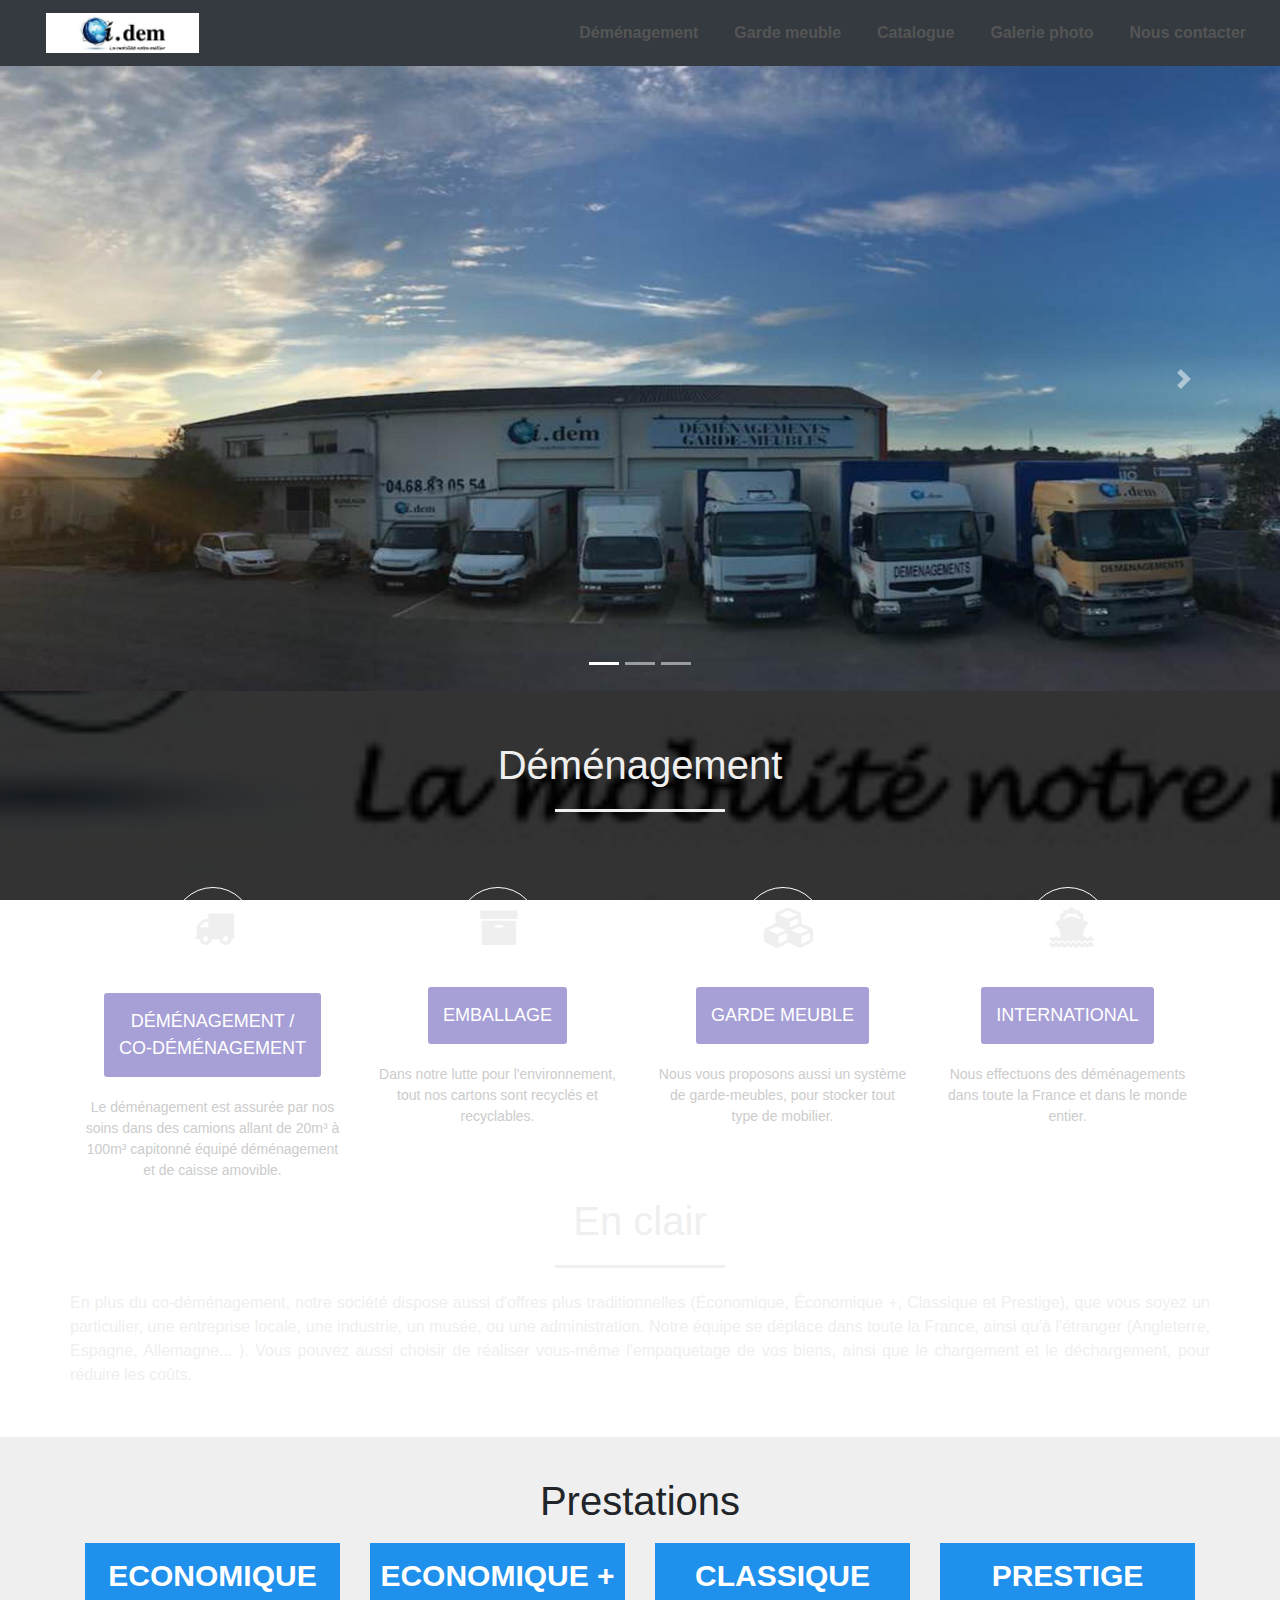
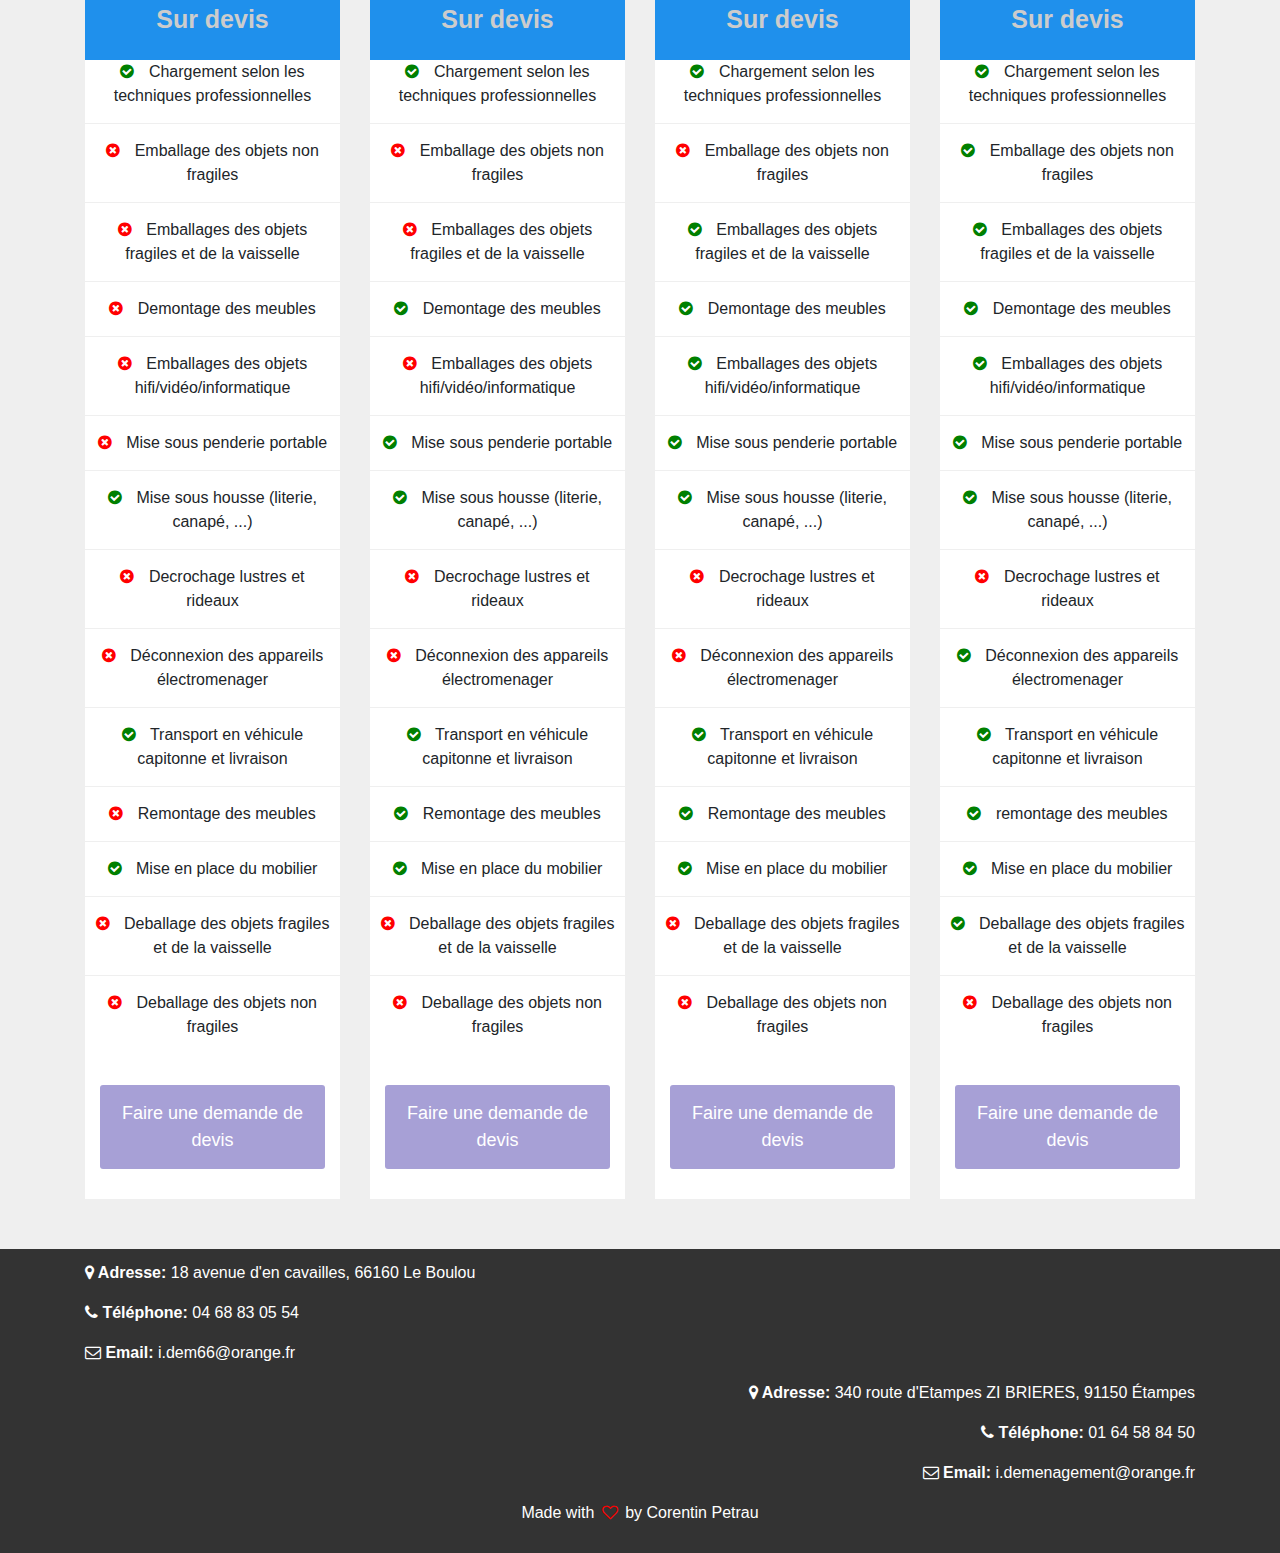
==== index.html @ 0182fa46 "feature(master): website" ====
<html>
  <head>
    <title>Idem Déménagement</title>
    <link rel="stylesheet" href="style.css">
    <link rel="stylesheet" href="https://stackpath.bootstrapcdn.com/font-awesome/4.7.0/css/font-awesome.min.css">
    <link rel="stylesheet" href="https://stackpath.bootstrapcdn.com/bootstrap/4.5.0/css/bootstrap.min.css">
    <script src="https://code.jquery.com/jquery-3.5.1.slim.min.js"></script>
    <script src="https://cdn.jsdelivr.net/npm/popper.js@1.16.0/dist/umd/popper.min.js"></script>
    <script src="https://stackpath.bootstrapcdn.com/bootstrap/4.5.0/js/bootstrap.min.js"></script>
  </head>
  <body>
<!--NavigationBar-->
    <section id="nav-bar">
      <nav class="navbar navbar-expand-lg navbar-dark bg-dark">
        <a class="navbar-brand" href="index.html"><img src="img/logo.png"></a>
          <button class="navbar-toggler" type="button" data-toggle="collapse" data-target="#navbarNav" aria-controls="navbarNav" aria-expanded="false" aria-label="Toggle navigation">
            <span class="navbar-toggler-icon"></span>
          </button>
          <div class="collapse navbar-collapse" id="navbarNav">
            <ul class="navbar-nav ml-auto">
              <li class="nav-item">
                <a class="nav-link" href="dem.html">Déménagement</a>
              </li>
              <li class="nav-item">
                <a class="nav-link" href="garde_meuble.html">Garde meuble</a>
              </li>
              <li class="nav-item">
                  <a class="nav-link" href="kiwi.html">Catalogue</a>
                </li>
              <li class="nav-item">
                <a class="nav-link" href="picture.html">Galerie photo</a>
              </li>
              <li class="nav-item">
                <a class="nav-link" href="contact.html">Nous contacter</a>
              </li>
            </ul>
          </div>
        </nav>
    </section>
    <div id="slider">
      <div id="HeaderSlider" class="carousel slide" data-ride="carousel">
        <ol class="carousel-indicators">
          <li data-target="#HeaderSlider" data-slide-to="0" class="active"></li>
          <li data-target="#HeaderSlider" data-slide-to="1"></li>
          <li data-target="#HeaderSlider" data-slide-to="2"></li>
        </ol>
        <div class="carousel-inner">
          <div class="carousel-item active">
            <img src="img/page-d'acceuil2.jpg" class="d-block img-fluid">
              <div class="carousel-caption">
                <h5></h5>
              </div>
          </div>
          <div class="carousel-item">
            <img src="img/camion2.jpg" class="d-block img-fluid">
              <div class="carousel-caption">
                <h5>Test 2</h5>
              </div>
          </div>
          <div class="carousel-item">
            <img src="img/box2.jpg" class="d-block img-fluid">
            <div class="carousel-caption">
              <h5>Test 3</h5>
            </div>
          </div>
        </div>
        <a class="carousel-control-prev" href="#HeaderSlider" role="button" data-slide="prev">
          <span class="carousel-control-prev-icon" aria-hidden="true"></span>
          <span class="sr-only">Previous</span>
        </a>
        <a class="carousel-control-next" href="#HeaderSlider" role="button" data-slide="next">
          <span class="carousel-control-next-icon" aria-hidden="true"></span>
          <span class="sr-only">Next</span>
        </a>
      </div>
    </div>
    <!-- <section id "demenagement">
      <div class="container">
        <div class="row">
          <div class="col-md-6">
            <h2>A propos</h2>
              <div class="about-content">
                Notre entreprise familiale de déménagement partage avec vous tout son savoir-faire et son expérience afin de réaliser votre déménagement.
                Installé au Boulou (66), notre société s'negage dans une démarche éco-responsable et met en oeuvre pour vous proposez des prestations ayant un impact réduit sur l'environnement.
                C'est dans cet optique que notre grande famille vous propose des formules co-déménagement. Avec ceci, seulement un véhicule et nécessaire au transport des affaires de plusieurs foyers distincts. Grâce à cette formule, moins dé
              </div>
                <button type="button" class="btn btn-primary">Read more>>
                </button>
          </div>
        </div>
      </div>
    </section> -->
    <section id="services">
      <div class="container">
        <h1>Déménagement</h1>
        <div class="row services">
          <div class="col-md-3 text-center">
            <div class="icon">
              <i class="fa fa-truck"></i>
              <div class="devis-button">
              </div>
            </div>
            <a class="dev-button" href="dem.html"> DÉMÉNAGEMENT /<br />CO-DÉMÉNAGEMENT</a>
            <p>Le déménagement est assurée par nos soins dans des camions
            allant de 20m³ à 100m³ capitonné équipé déménagement et de caisse amovible.</p>
          </div>
          <div class="col-md-3 text-center">
            <div class="icon">
              <i class="fa fa-archive"></i>
            </div>
            <a class="dev-button" href="kiwi.html"> EMBALLAGE</a>
            <p>Dans notre lutte pour l'environnement, tout nos cartons sont recyclés et recyclables.</p>
          </div>
          <div class="col-md-3 text-center">
            <div class="icon">
              <i class="fa fa-cubes"></i>
            </div>
            <a class="dev-button" href="garde_meuble.html"> GARDE MEUBLE</a>
            <p>Nous vous proposons aussi un système de garde-meubles, pour stocker tout type de mobilier.</p>
          </div>
          <div class="col-md-3 text-center">
            <div class="icon">
              <i class="fa fa-ship"></i>
            </div>
            <a class="dev-button" href="dem.html">INTERNATIONAL</a>
            <p>Nous effectuons des déménagements dans toute la France et dans le monde entier.</p>
          </div>
          <div class="en-clair">
            <h1>En clair</h1>
            <div class="about-content">
            En plus du co-déménagement, notre société dispose aussi d'offres plus traditionnelles (Économique, Économique +, Classique et Prestige), que vous soyez un particulier, une entreprise locale, une industrie, un musée, ou une administration. Notre équipe se déplace dans toute la France, ainsi qu'à l'étranger (Angleterre, Espagne, Allemagne... ).
            Vous pouvez aussi choisir de réaliser vous-même l'empaquetage de vos biens, ainsi que le chargement et le déchargement, pour réduire les coûts.
            </div>
          </div>
        </div>
      </div>
    </section>
    <section id="Prestations">
      <div class="container text-center">
        <h1>Prestations</h1>
        <div class="row">
          <div class="col-md-3">
            <div class="eco">
              <div class="price-head">
                <h2>Economique</h2>
                <p>Sur devis</p>
              </div>
              <div class="price-content">
                <ul>
                  <li><i class="fa fa-check-circle"></i> Chargement selon les techniques professionnelles</li>
                  <li><i class="fa fa-times-circle"></i> Emballage des objets non fragiles</li>
                  <li><i class="fa fa-times-circle"></i> Emballages des objets fragiles et de la vaisselle</li>
                  <li><i class="fa fa-times-circle"></i> Demontage des meubles</li>
                  <li><i class="fa fa-times-circle"></i> Emballages des objets hifi/vidéo/informatique</li>
                  <li><i class="fa fa-times-circle"></i> Mise sous penderie portable</li>
                  <li><i class="fa fa-check-circle"></i> Mise sous housse (literie, canapé, ...)</li>
                  <li><i class="fa fa-times-circle"></i> Decrochage lustres et rideaux</li>
                  <li><i class="fa fa-times-circle"></i> Déconnexion des appareils électromenager</li>
                  <li><i class="fa fa-check-circle"></i> Transport en véhicule capitonne et livraison</li>
                  <li><i class="fa fa-times-circle"></i> Remontage des meubles</li>
                  <li><i class="fa fa-check-circle"></i> Mise en place du mobilier</li>
                  <li><i class="fa fa-times-circle"></i> Deballage des objets fragiles et de la vaisselle</li>
                  <li><i class="fa fa-times-circle"></i> Deballage des objets non fragiles</li>
                </ul>
              </div>
              <div class="devis-button">
                <a class="dev-button" href="https://forms.office.com/Pages/ResponsePage.aspx?id=DQSIkWdsW0yxEjajBLZtrQAAAAAAAAAAAAO__TBkxW5UNEFZWEc3R1dHOTVVVkM2N1lKU1dFV0xTWi4u">Faire une demande de devis</a>
              </div>
            </div>
          </div>
          <div class="col-md-3">
            <div class="eco">
              <div class="price-head">
                <h2>Economique +</h2>
                <p>Sur devis</p>
              </div>
              <div class="price-content">
                <ul>
                  <li><i class="fa fa-check-circle"></i> Chargement selon les techniques professionnelles</li>
                  <li><i class="fa fa-times-circle"></i> Emballage des objets non fragiles</li>
                  <li><i class="fa fa-times-circle"></i> Emballages des objets fragiles et de la vaisselle</li>
                  <li><i class="fa fa-check-circle"></i> Demontage des meubles</li>
                  <li><i class="fa fa-times-circle"></i> Emballages des objets hifi/vidéo/informatique</li>
                  <li><i class="fa fa-check-circle"></i> Mise sous penderie portable</li>
                  <li><i class="fa fa-check-circle"></i> Mise sous housse (literie, canapé, ...)</li>
                  <li><i class="fa fa-times-circle"></i> Decrochage lustres et rideaux</li>
                  <li><i class="fa fa-times-circle"></i> Déconnexion des appareils électromenager</li>
                  <li><i class="fa fa-check-circle"></i> Transport en véhicule capitonne et livraison</li>
                  <li><i class="fa fa-check-circle"></i> Remontage des meubles</li>
                  <li><i class="fa fa-check-circle"></i> Mise en place du mobilier</li>
                  <li><i class="fa fa-times-circle"></i> Deballage des objets fragiles et de la vaisselle</li>
                  <li><i class="fa fa-times-circle"></i> Deballage des objets non fragiles</li>
                </ul>
              </div>
              <div class="devis-button">
                <a class="dev-button" href="https://forms.office.com/Pages/ResponsePage.aspx?id=DQSIkWdsW0yxEjajBLZtrQAAAAAAAAAAAAO__TBkxW5UNzVKVDMwS1ZERVNHQ0lGVUdCN0pZVThWRC4u">Faire une demande de devis</a>
              </div>
            </div>
          </div>
          <div class="col-md-3">
            <div class="eco">
              <div class="price-head">
                <h2>Classique</h2>
                <p>Sur devis</p>
              </div>
              <div class="price-content">
                <ul>
                  <li><i class="fa fa-check-circle"></i> Chargement selon les techniques professionnelles</li>
                  <li><i class="fa fa-times-circle"></i> Emballage des objets non fragiles</li>
                  <li><i class="fa fa-check-circle"></i> Emballages des objets fragiles et de la vaisselle</li>
                  <li><i class="fa fa-check-circle"></i> Demontage des meubles</li>
                  <li><i class="fa fa-check-circle"></i> Emballages des objets hifi/vidéo/informatique</li>
                  <li><i class="fa fa-check-circle"></i> Mise sous penderie portable</li>
                  <li><i class="fa fa-check-circle"></i> Mise sous housse (literie, canapé, ...)</li>
                  <li><i class="fa fa-times-circle"></i> Decrochage lustres et rideaux</li>
                  <li><i class="fa fa-times-circle"></i> Déconnexion des appareils électromenager</li>
                  <li><i class="fa fa-check-circle"></i> Transport en véhicule capitonne et livraison</li>
                  <li><i class="fa fa-check-circle"></i> Remontage des meubles</li>
                  <li><i class="fa fa-check-circle"></i> Mise en place du mobilier</li>
                  <li><i class="fa fa-times-circle"></i> Deballage des objets fragiles et de la vaisselle</li>
                  <li><i class="fa fa-times-circle"></i> Deballage des objets non fragiles</li>
                </ul>
              </div>
              <div class="devis-button">
                <a class="dev-button" href="https://forms.office.com/Pages/ResponsePage.aspx?id=DQSIkWdsW0yxEjajBLZtrQAAAAAAAAAAAAO__TBkxW5UNEQ3N1QzOEpYOUc2RFhNQ1VOSlNPVUJTQy4u">Faire une demande de devis</a>
              </div>
            </div>
          </div>
          <div class="col-md-3">
            <div class="eco">
              <div class="price-head">
                <h2>Prestige</h2>
                <p>Sur devis</p>
              </div>
              <div class="price-content">
                <ul>
                  <li><i class="fa fa-check-circle"></i> Chargement selon les techniques professionnelles</li>
                  <li><i class="fa fa-check-circle"></i> Emballage des objets non fragiles</li>
                  <li><i class="fa fa-check-circle"></i> Emballages des objets fragiles et de la vaisselle</li>
                  <li><i class="fa fa-check-circle"></i> Demontage des meubles</li>
                  <li><i class="fa fa-check-circle"></i> Emballages des objets hifi/vidéo/informatique</li>
                  <li><i class="fa fa-check-circle"></i> Mise sous penderie portable</li>
                  <li><i class="fa fa-check-circle"></i> Mise sous housse (literie, canapé, ...)</li>
                  <li><i class="fa fa-times-circle"></i> Decrochage lustres et rideaux</li>
                  <li><i class="fa fa-check-circle"></i> Déconnexion des appareils électromenager</li>
                  <li><i class="fa fa-check-circle"></i> Transport en véhicule capitonne et livraison</li>
                  <li><i class="fa fa-check-circle"></i> remontage des meubles</li>
                  <li><i class="fa fa-check-circle"></i> Mise en place du mobilier</li>
                  <li><i class="fa fa-check-circle"></i> Deballage des objets fragiles et de la vaisselle</li>
                  <li><i class="fa fa-times-circle"></i> Deballage des objets non fragiles</li>
                </ul>
              </div>
              <div class="devis-button">
                <a class="dev-button" href="https://forms.office.com/Pages/ResponsePage.aspx?id=DQSIkWdsW0yxEjajBLZtrQAAAAAAAAAAAAO__TBkxW5UMU9UQlNOUU9EWVRJRlRLVzlOUFRPODREQS4u">Faire une demande de devis</a>
              </div>
            </div>
          </div>
        </div>
      </div>
    </section>
    <section id="footer">
      <div class="container">
        <p><i class="fa fa-map-marker"></i><b> Adresse: </b> 18 avenue d'en cavailles, 66160 Le Boulou</p>
        <p><i class="fa fa-phone"></i><b> Téléphone: </b> 04 68 83 05 54</p>
        <p><i class="fa fa-envelope-o"></i><b> Email: </b> i.dem66@orange.fr</p>
      </div>
      <div class="container text-right">
        <p><i class="fa fa-map-marker"></i><b> Adresse: </b> 340 route d'Etampes ZI BRIERES, 91150 Étampes</p>
        <p><i class="fa fa-phone"></i><b> Téléphone: </b> 01 64 58 84 50</p>
        <p><i class="fa fa-envelope-o"></i><b> Email: </b> i.demenagement@orange.fr</p>
      </div>
      <div class="container text-center">
        <p>Made with <i class="fa fa-heart-o"></i> by Corentin Petrau</p>
      </div>
    </section>
  </body>
</html>
---- style.css ----
*
{
    margin: 0;
    padding: 0;
}

/*-------------Navigation bar--------------*/
#nav-bar
{
    position: sticky;
    top: 0;
    z-index: 10;

}
.navbar-brand img
{
    height: 40px;
    padding-left: 30px;

}
.navbar-nav li
{
    padding: 0 10px;

}
.navbar-nav li a
{
    float: right;
    text-align: left;
}
#nav-bar ul li a:hover
{
    color: #007bff!important;
}
.navbar
{
    background: #fff;
}
.navbar-toggler
{
    border: none!important;
}
.nav-link
{
    color: #555!important;
    font-weight: 600;
    font-size: 16px;
}

#slider
{
    width: 100%;
}
.carousel-caption
{
    top: 50%;
    transform: translateY(-50%);
    bottom: initial!important;
}

.carousel-caption h5
{
    color: #000000;
    font-size: 42px;
}

#demenagement
{
    padding-top: 50px;
    padding-bottom: 50px;
    color: #555;
}
#demenagement .btn
{
    margin-top: 20px;
    margin-bottom: 30px;
}
.demenagement-content
{
    padding-top: 20px;
}

#services
{
    background-image: linear-gradient(rgba(0,0,0,0.8), rgba(0,0,0,0.8)), url(img/logo.png);
    background-size: cover;
    background-position: center;
    color: #efefef!important;
    background-attachment: fixed;
    padding-top: 50px;
    padding-bottom: 50px;
}

#services h1
{
    text-align: center;
    color: #efefef!important;
    padding-bottom: 10px;
}

#services h1::after
{
    content: '';
    background: #efefef;
    display: block;
    height: 3px;
    width: 170px;
    margin: 20px auto 5px;
}
.services
{
    margin-top: 40px;
}
.icon
{
    font-size: 40px;
    margin: 20px auto;
    padding: 20px;
    height: 80px;
    width: 80px;
    border: 1px solid #fff;
    border-radius: 50%;
}

#services p
{
    font-size: 14px;
    margin-top: 20px;
    color: #ccc;
}
/* .services .col-md-3:hover{
    background: #007bff;
    cursor: pointer;
    transition: 0.7s;
} */

.en-clair
{
    text-align: justify;
}

#prestations
{
    padding: 40px 0;
    background: #efefef;
}

.eco
{
    margin: 10px auto;
    display: inline;
    float: left;
    width: 100%;
    background-color: #fff;
    transition: 0.5s;
}
.eco:hover{
    box-shadow: 0 2px 20px #333;
}

.price-head
{
    background-color: #1f90ec;
    display: inline;
    float: left;
    padding: 10px 5px;
    text-align: center;
    width: 100%;
}

.test
{
    color: 	#555!important;
}

.price-head h2
{
    color: #fff;
    font-size: 30px;
    font-weight: bold;
    margin-bottom: 5px;
    padding: 5px;
    text-transform: uppercase;
}

.price-head p
{
    font-size: 25px;
    color: #ccc;
    font-weight: bold;
    line-height: 30px ;
}

.price-content ul li
{
    border-bottom: 1px solid #efefef;
    padding: 15px 10px;
    list-style: none;
}

ul li:last-child
{
    border: none;
}

.fa-check-circle
{
    color: green;
    margin-right: 10px;
    font-size: 20px;
}

.fa-times-circle
{
    color: red;
    margin-right: 10px;
    font-size: 20px;
}

.devis-button
{
    display: inline;
    float: left;
    padding: 15px 15px 30px;
    text-align: center;
    width: 100%;
}
.dev-button
{
    background-color: #2196;
    border-radius: 3px;
    display: inline-block;
    font-size: 18px;
    padding: 15px 15px;
    transition: 0.5s;
}
.dev-button:hover{
    border-color: 1px solid #fff;
    background-color: #3f51b5;
}
a
{
    text-decoration: none!important;
    color: #fff!important
}

#contact
{
    background: #efefef;
    padding: 40px;
    padding-bottom: 40px;
    color: #777;
}

.contact-form
{
    padding: 15px;
}
.form-control
{
    border-radius: 0!important;
    border: none;
}
::placeholder
{
    color: #999!important;
}

.follow
{
    background: #fff;
    padding: 10px;
    margin: 15px;
}

.contact-info .fa
{
    margin: 10px;
    color: #007bff;
    font-weight: bold;
}

#footer
{
    background: #333;
    color: #fff;
    padding: 12px;
}
.fa-heart-o
{
    margin: 3px;
    color: red;
}
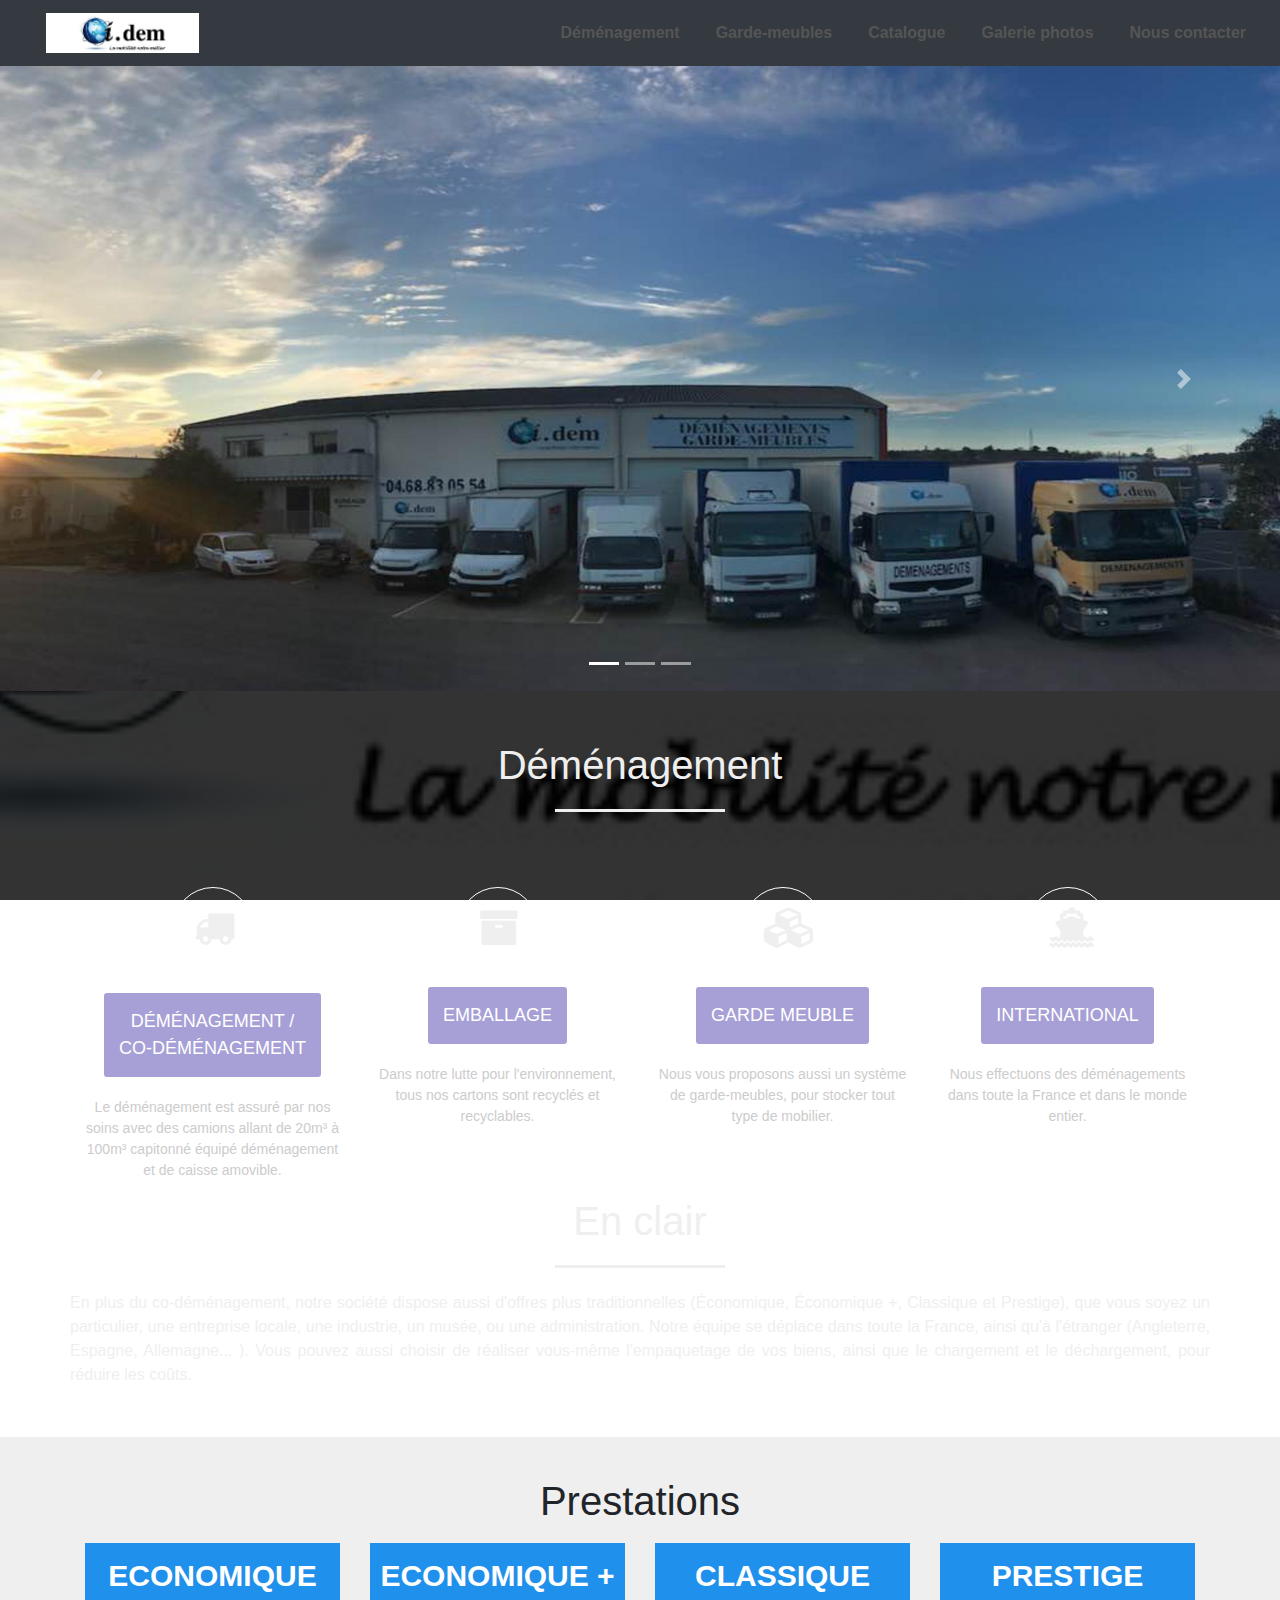
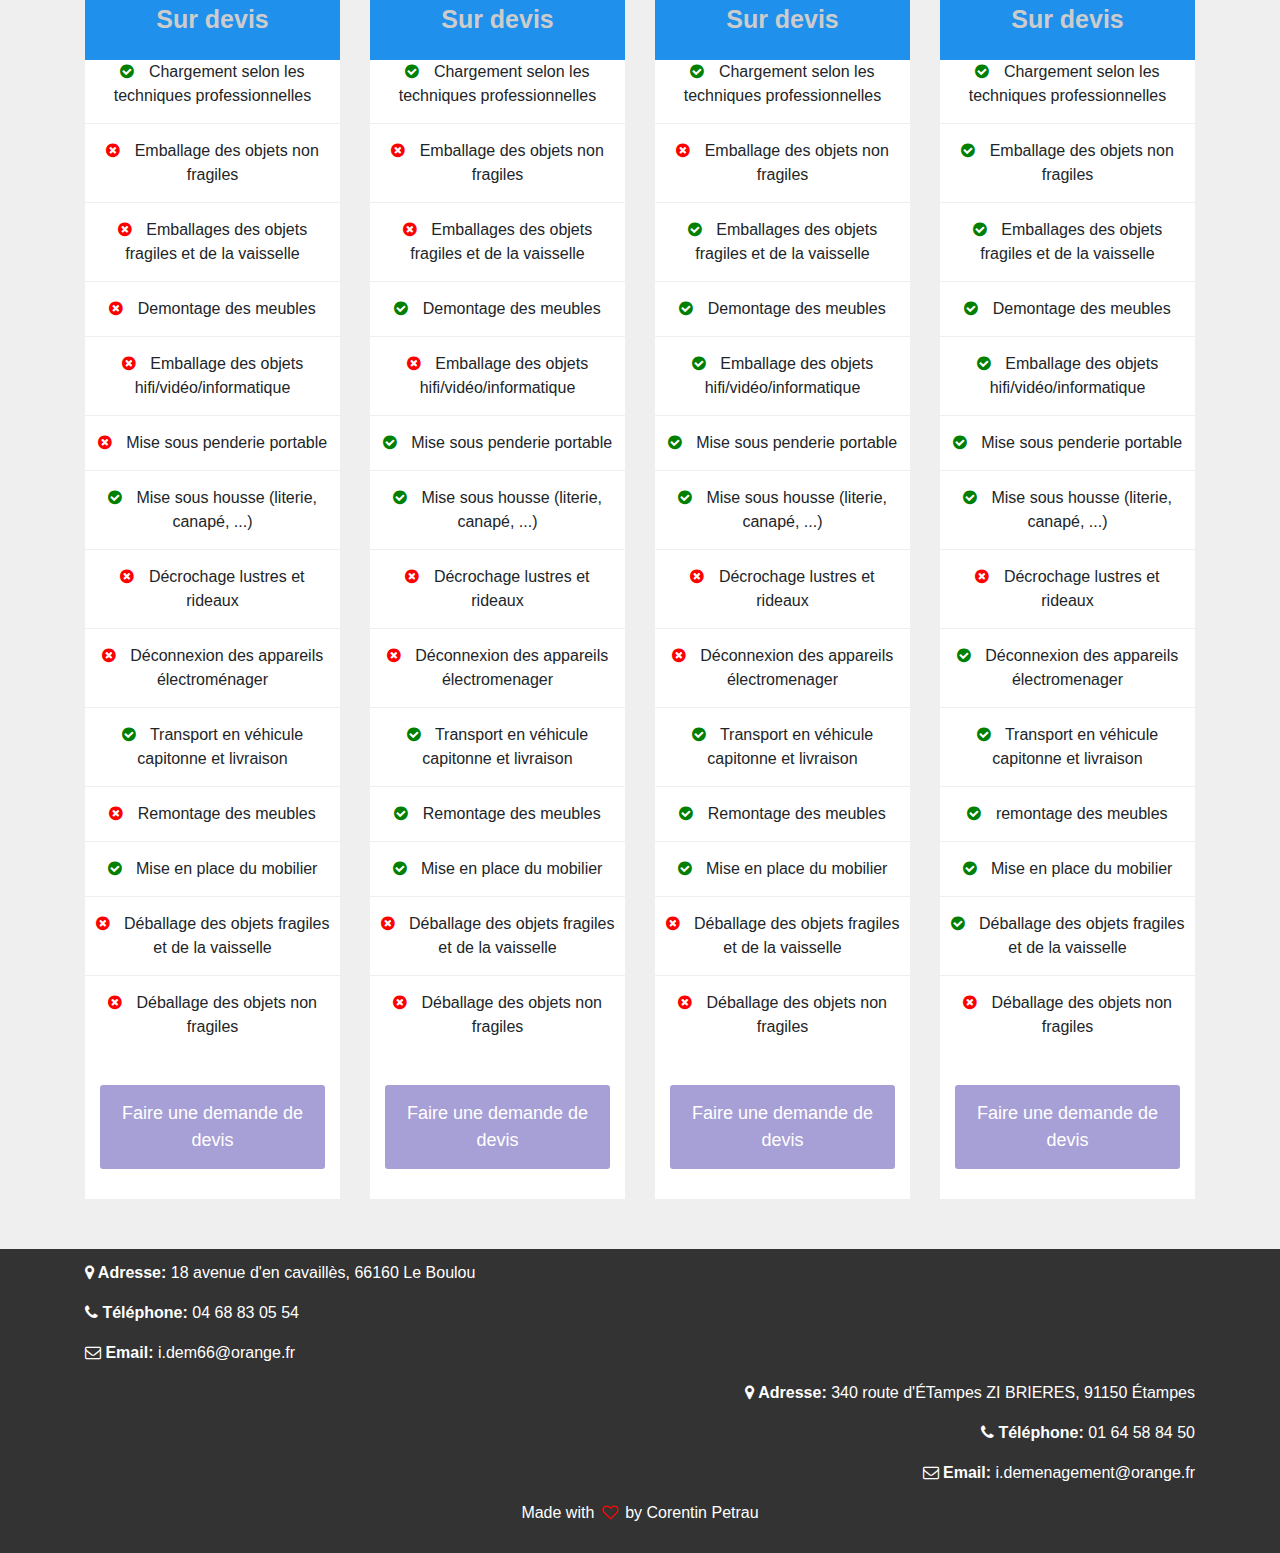
==== commit 39d1038d: "feature(master): new info in garde_meuble + style" ====
--- a/index.html
+++ b/index.html
@@ -22,13 +22,13 @@
                 <a class="nav-link" href="dem.html">Déménagement</a>
               </li>
               <li class="nav-item">
-                <a class="nav-link" href="garde_meuble.html">Garde meuble</a>
+                <a class="nav-link" href="garde_meuble.html">Garde-meubles</a>
               </li>
               <li class="nav-item">
                   <a class="nav-link" href="kiwi.html">Catalogue</a>
                 </li>
               <li class="nav-item">
-                <a class="nav-link" href="picture.html">Galerie photo</a>
+                <a class="nav-link" href="picture.html">Galerie photos</a>
               </li>
               <li class="nav-item">
                 <a class="nav-link" href="contact.html">Nous contacter</a>
@@ -101,7 +101,7 @@
               </div>
             </div>
             <a class="dev-button" href="dem.html"> DÉMÉNAGEMENT /<br />CO-DÉMÉNAGEMENT</a>
-            <p>Le déménagement est assurée par nos soins dans des camions
+            <p>Le déménagement est assuré par nos soins avec des camions
             allant de 20m³ à 100m³ capitonné équipé déménagement et de caisse amovible.</p>
           </div>
           <div class="col-md-3 text-center">
@@ -109,7 +109,7 @@
               <i class="fa fa-archive"></i>
             </div>
             <a class="dev-button" href="kiwi.html"> EMBALLAGE</a>
-            <p>Dans notre lutte pour l'environnement, tout nos cartons sont recyclés et recyclables.</p>
+            <p>Dans notre lutte pour l'environnement, tous nos cartons sont recyclés et recyclables.</p>
           </div>
           <div class="col-md-3 text-center">
             <div class="icon">
@@ -151,16 +151,16 @@
                   <li><i class="fa fa-times-circle"></i> Emballage des objets non fragiles</li>
                   <li><i class="fa fa-times-circle"></i> Emballages des objets fragiles et de la vaisselle</li>
                   <li><i class="fa fa-times-circle"></i> Demontage des meubles</li>
-                  <li><i class="fa fa-times-circle"></i> Emballages des objets hifi/vidéo/informatique</li>
+                  <li><i class="fa fa-times-circle"></i> Emballage des objets hifi/vidéo/informatique</li>
                   <li><i class="fa fa-times-circle"></i> Mise sous penderie portable</li>
                   <li><i class="fa fa-check-circle"></i> Mise sous housse (literie, canapé, ...)</li>
-                  <li><i class="fa fa-times-circle"></i> Decrochage lustres et rideaux</li>
-                  <li><i class="fa fa-times-circle"></i> Déconnexion des appareils électromenager</li>
+                  <li><i class="fa fa-times-circle"></i> Décrochage lustres et rideaux</li>
+                  <li><i class="fa fa-times-circle"></i> Déconnexion des appareils électroménager</li>
                   <li><i class="fa fa-check-circle"></i> Transport en véhicule capitonne et livraison</li>
                   <li><i class="fa fa-times-circle"></i> Remontage des meubles</li>
                   <li><i class="fa fa-check-circle"></i> Mise en place du mobilier</li>
-                  <li><i class="fa fa-times-circle"></i> Deballage des objets fragiles et de la vaisselle</li>
-                  <li><i class="fa fa-times-circle"></i> Deballage des objets non fragiles</li>
+                  <li><i class="fa fa-times-circle"></i> Déballage des objets fragiles et de la vaisselle</li>
+                  <li><i class="fa fa-times-circle"></i> Déballage des objets non fragiles</li>
                 </ul>
               </div>
               <div class="devis-button">
@@ -180,16 +180,16 @@
                   <li><i class="fa fa-times-circle"></i> Emballage des objets non fragiles</li>
                   <li><i class="fa fa-times-circle"></i> Emballages des objets fragiles et de la vaisselle</li>
                   <li><i class="fa fa-check-circle"></i> Demontage des meubles</li>
-                  <li><i class="fa fa-times-circle"></i> Emballages des objets hifi/vidéo/informatique</li>
+                  <li><i class="fa fa-times-circle"></i> Emballage des objets hifi/vidéo/informatique</li>
                   <li><i class="fa fa-check-circle"></i> Mise sous penderie portable</li>
                   <li><i class="fa fa-check-circle"></i> Mise sous housse (literie, canapé, ...)</li>
-                  <li><i class="fa fa-times-circle"></i> Decrochage lustres et rideaux</li>
+                  <li><i class="fa fa-times-circle"></i> Décrochage lustres et rideaux</li>
                   <li><i class="fa fa-times-circle"></i> Déconnexion des appareils électromenager</li>
                   <li><i class="fa fa-check-circle"></i> Transport en véhicule capitonne et livraison</li>
                   <li><i class="fa fa-check-circle"></i> Remontage des meubles</li>
                   <li><i class="fa fa-check-circle"></i> Mise en place du mobilier</li>
-                  <li><i class="fa fa-times-circle"></i> Deballage des objets fragiles et de la vaisselle</li>
-                  <li><i class="fa fa-times-circle"></i> Deballage des objets non fragiles</li>
+                  <li><i class="fa fa-times-circle"></i> Déballage des objets fragiles et de la vaisselle</li>
+                  <li><i class="fa fa-times-circle"></i> Déballage des objets non fragiles</li>
                 </ul>
               </div>
               <div class="devis-button">
@@ -209,16 +209,16 @@
                   <li><i class="fa fa-times-circle"></i> Emballage des objets non fragiles</li>
                   <li><i class="fa fa-check-circle"></i> Emballages des objets fragiles et de la vaisselle</li>
                   <li><i class="fa fa-check-circle"></i> Demontage des meubles</li>
-                  <li><i class="fa fa-check-circle"></i> Emballages des objets hifi/vidéo/informatique</li>
+                  <li><i class="fa fa-check-circle"></i> Emballage des objets hifi/vidéo/informatique</li>
                   <li><i class="fa fa-check-circle"></i> Mise sous penderie portable</li>
                   <li><i class="fa fa-check-circle"></i> Mise sous housse (literie, canapé, ...)</li>
-                  <li><i class="fa fa-times-circle"></i> Decrochage lustres et rideaux</li>
+                  <li><i class="fa fa-times-circle"></i> Décrochage lustres et rideaux</li>
                   <li><i class="fa fa-times-circle"></i> Déconnexion des appareils électromenager</li>
                   <li><i class="fa fa-check-circle"></i> Transport en véhicule capitonne et livraison</li>
                   <li><i class="fa fa-check-circle"></i> Remontage des meubles</li>
                   <li><i class="fa fa-check-circle"></i> Mise en place du mobilier</li>
-                  <li><i class="fa fa-times-circle"></i> Deballage des objets fragiles et de la vaisselle</li>
-                  <li><i class="fa fa-times-circle"></i> Deballage des objets non fragiles</li>
+                  <li><i class="fa fa-times-circle"></i> Déballage des objets fragiles et de la vaisselle</li>
+                  <li><i class="fa fa-times-circle"></i> Déballage des objets non fragiles</li>
                 </ul>
               </div>
               <div class="devis-button">
@@ -238,16 +238,16 @@
                   <li><i class="fa fa-check-circle"></i> Emballage des objets non fragiles</li>
                   <li><i class="fa fa-check-circle"></i> Emballages des objets fragiles et de la vaisselle</li>
                   <li><i class="fa fa-check-circle"></i> Demontage des meubles</li>
-                  <li><i class="fa fa-check-circle"></i> Emballages des objets hifi/vidéo/informatique</li>
+                  <li><i class="fa fa-check-circle"></i> Emballage des objets hifi/vidéo/informatique</li>
                   <li><i class="fa fa-check-circle"></i> Mise sous penderie portable</li>
                   <li><i class="fa fa-check-circle"></i> Mise sous housse (literie, canapé, ...)</li>
-                  <li><i class="fa fa-times-circle"></i> Decrochage lustres et rideaux</li>
+                  <li><i class="fa fa-times-circle"></i> Décrochage lustres et rideaux</li>
                   <li><i class="fa fa-check-circle"></i> Déconnexion des appareils électromenager</li>
                   <li><i class="fa fa-check-circle"></i> Transport en véhicule capitonne et livraison</li>
                   <li><i class="fa fa-check-circle"></i> remontage des meubles</li>
                   <li><i class="fa fa-check-circle"></i> Mise en place du mobilier</li>
-                  <li><i class="fa fa-check-circle"></i> Deballage des objets fragiles et de la vaisselle</li>
-                  <li><i class="fa fa-times-circle"></i> Deballage des objets non fragiles</li>
+                  <li><i class="fa fa-check-circle"></i> Déballage des objets fragiles et de la vaisselle</li>
+                  <li><i class="fa fa-times-circle"></i> Déballage des objets non fragiles</li>
                 </ul>
               </div>
               <div class="devis-button">
@@ -260,12 +260,12 @@
     </section>
     <section id="footer">
       <div class="container">
-        <p><i class="fa fa-map-marker"></i><b> Adresse: </b> 18 avenue d'en cavailles, 66160 Le Boulou</p>
+        <p><i class="fa fa-map-marker"></i><b> Adresse: </b> 18 avenue d'en cavaillès, 66160 Le Boulou</p>
         <p><i class="fa fa-phone"></i><b> Téléphone: </b> 04 68 83 05 54</p>
         <p><i class="fa fa-envelope-o"></i><b> Email: </b> i.dem66@orange.fr</p>
       </div>
       <div class="container text-right">
-        <p><i class="fa fa-map-marker"></i><b> Adresse: </b> 340 route d'Etampes ZI BRIERES, 91150 Étampes</p>
+        <p><i class="fa fa-map-marker"></i><b> Adresse: </b> 340 route d'ÉTampes ZI BRIERES, 91150 Étampes</p>
         <p><i class="fa fa-phone"></i><b> Téléphone: </b> 01 64 58 84 50</p>
         <p><i class="fa fa-envelope-o"></i><b> Email: </b> i.demenagement@orange.fr</p>
       </div>
--- a/style.css
+++ b/style.css
@@ -292,19 +292,36 @@
     color: red;
 }
 
-
-
-
-
-
-
-
-
-
-
-
-
-
-
-
-
+.kiwit
+{
+    color: red;
+}
+.kiwit2
+{
+    color: blue;
+}
+.frais
+{
+    color: black;
+}
+.frais2
+{
+    color: red;
+}
+
+
+
+
+
+
+
+
+
+
+
+
+
+
+
+
+
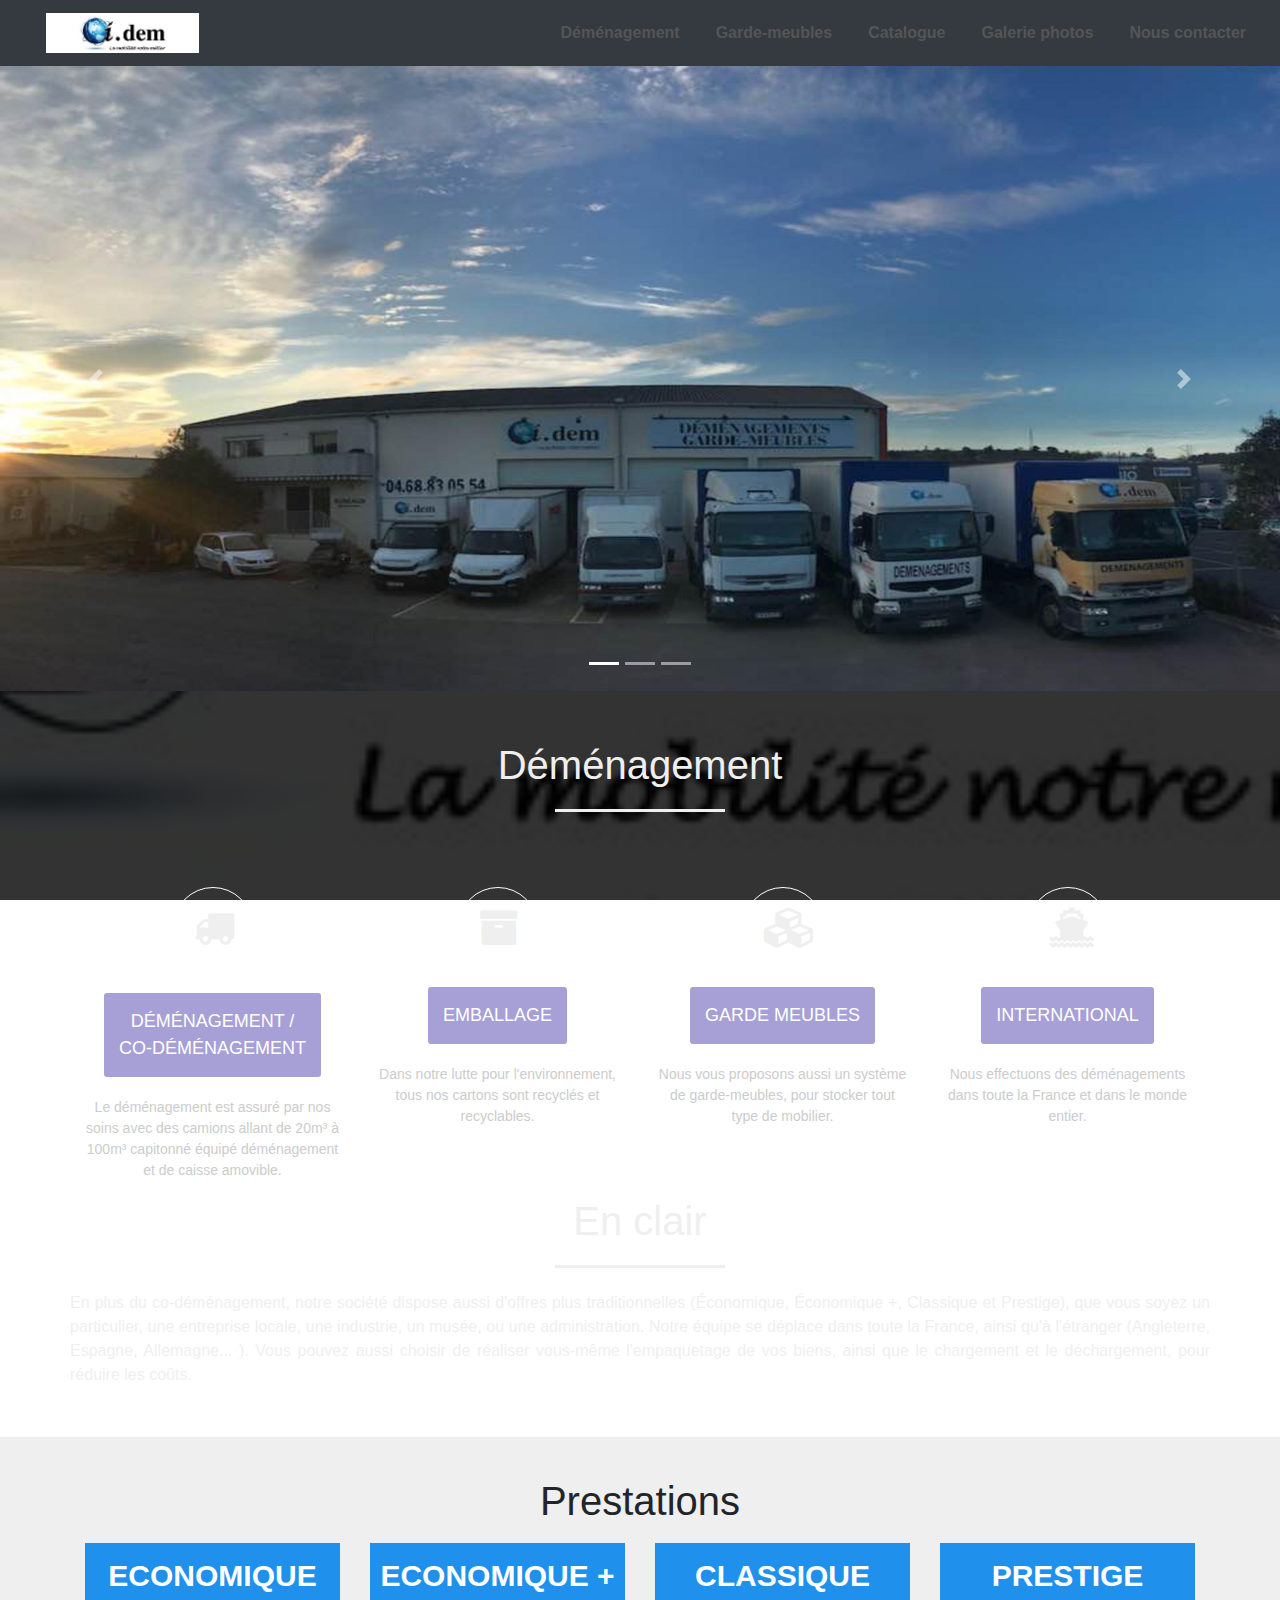
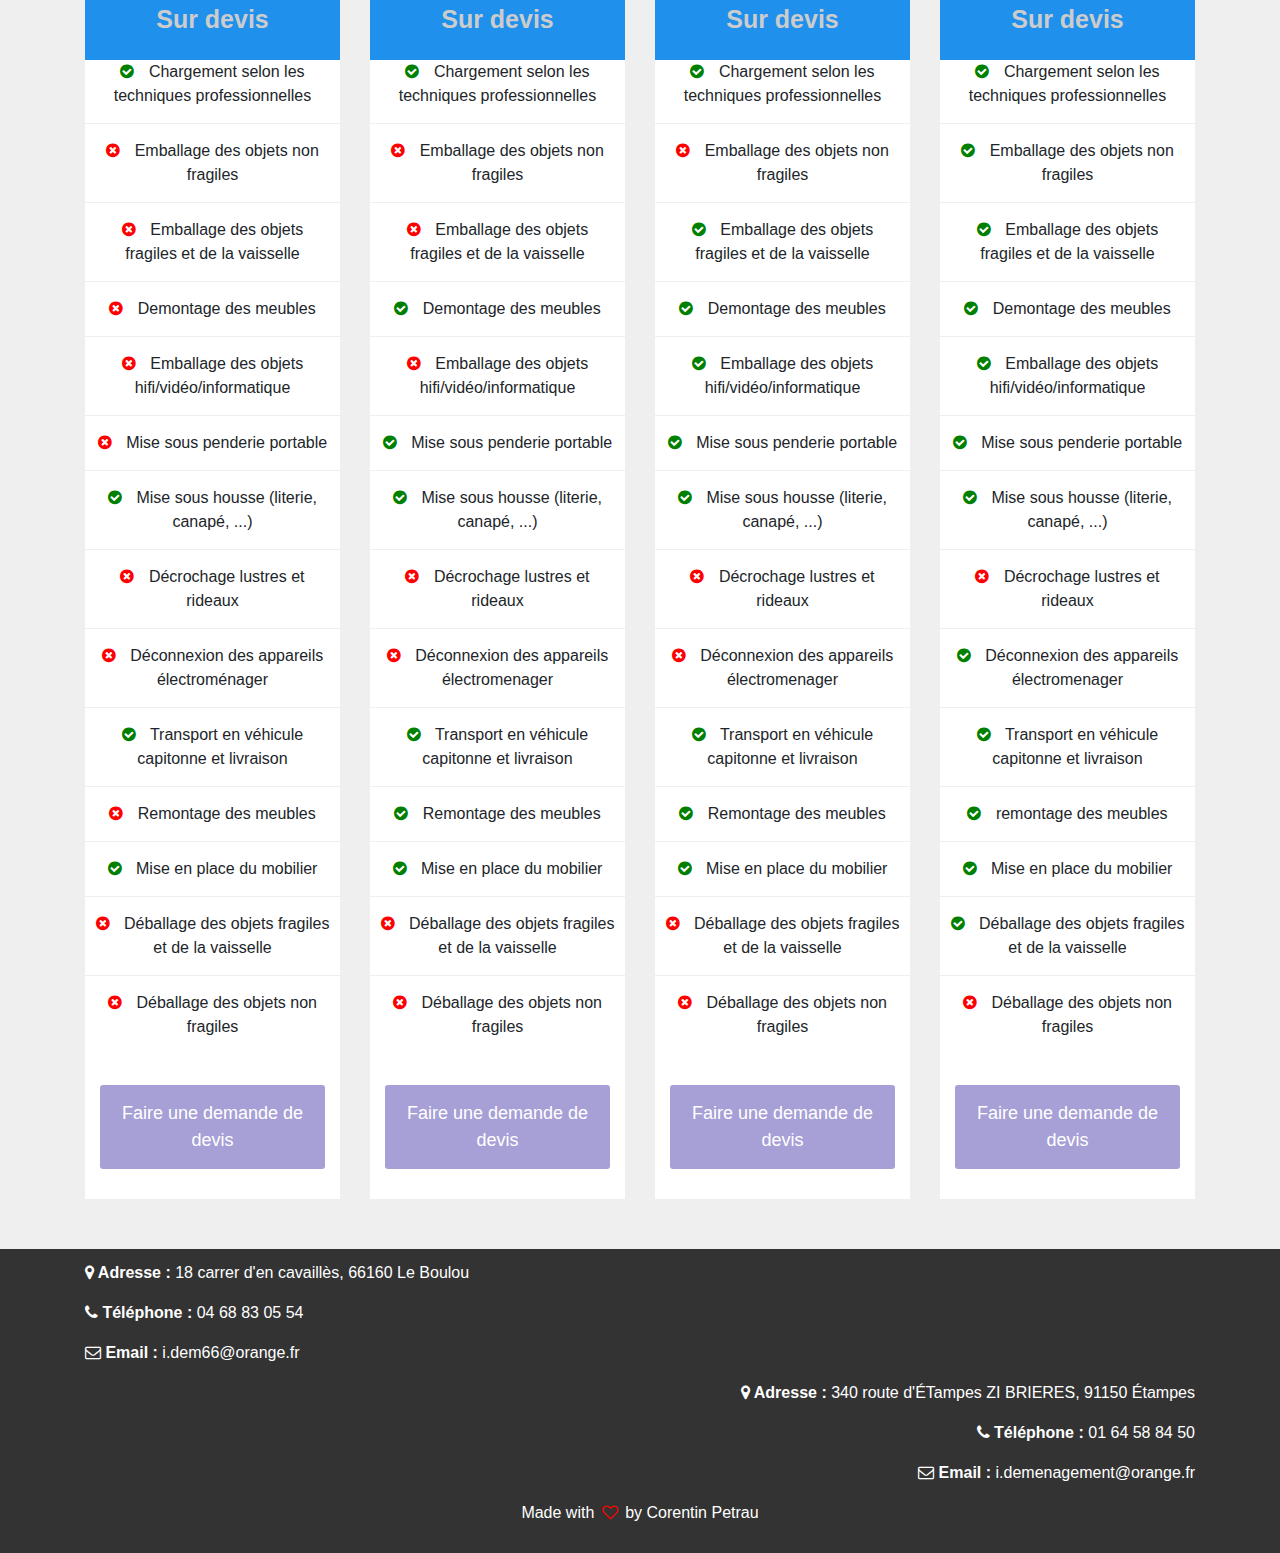
==== commit 1bbcf96f: "fix(master): orthographe" ====
--- a/index.html
+++ b/index.html
@@ -12,7 +12,7 @@
 <!--NavigationBar-->
     <section id="nav-bar">
       <nav class="navbar navbar-expand-lg navbar-dark bg-dark">
-        <a class="navbar-brand" href="index.html"><img src="img/logo.png"></a>
+        <a class="navbar-brand" href="accueil.html"><img src="img/logo.png"></a>
           <button class="navbar-toggler" type="button" data-toggle="collapse" data-target="#navbarNav" aria-controls="navbarNav" aria-expanded="false" aria-label="Toggle navigation">
             <span class="navbar-toggler-icon"></span>
           </button>
@@ -52,15 +52,15 @@
               </div>
           </div>
           <div class="carousel-item">
-            <img src="img/camion2.jpg" class="d-block img-fluid">
+            <img src="img/page_d'acceuil3.jpg" class="d-block img-fluid">
               <div class="carousel-caption">
-                <h5>Test 2</h5>
+                <h5></h5>
               </div>
           </div>
           <div class="carousel-item">
-            <img src="img/box2.jpg" class="d-block img-fluid">
+            <img src="img/paged'accueil4.jpg" class="d-block img-fluid">
             <div class="carousel-caption">
-              <h5>Test 3</h5>
+              <h5></h5>
             </div>
           </div>
         </div>
@@ -115,7 +115,7 @@
             <div class="icon">
               <i class="fa fa-cubes"></i>
             </div>
-            <a class="dev-button" href="garde_meuble.html"> GARDE MEUBLE</a>
+            <a class="dev-button" href="garde_meuble.html"> GARDE MEUBLES</a>
             <p>Nous vous proposons aussi un système de garde-meubles, pour stocker tout type de mobilier.</p>
           </div>
           <div class="col-md-3 text-center">
@@ -149,7 +149,7 @@
                 <ul>
                   <li><i class="fa fa-check-circle"></i> Chargement selon les techniques professionnelles</li>
                   <li><i class="fa fa-times-circle"></i> Emballage des objets non fragiles</li>
-                  <li><i class="fa fa-times-circle"></i> Emballages des objets fragiles et de la vaisselle</li>
+                  <li><i class="fa fa-times-circle"></i> Emballage des objets fragiles et de la vaisselle</li>
                   <li><i class="fa fa-times-circle"></i> Demontage des meubles</li>
                   <li><i class="fa fa-times-circle"></i> Emballage des objets hifi/vidéo/informatique</li>
                   <li><i class="fa fa-times-circle"></i> Mise sous penderie portable</li>
@@ -178,7 +178,7 @@
                 <ul>
                   <li><i class="fa fa-check-circle"></i> Chargement selon les techniques professionnelles</li>
                   <li><i class="fa fa-times-circle"></i> Emballage des objets non fragiles</li>
-                  <li><i class="fa fa-times-circle"></i> Emballages des objets fragiles et de la vaisselle</li>
+                  <li><i class="fa fa-times-circle"></i> Emballage des objets fragiles et de la vaisselle</li>
                   <li><i class="fa fa-check-circle"></i> Demontage des meubles</li>
                   <li><i class="fa fa-times-circle"></i> Emballage des objets hifi/vidéo/informatique</li>
                   <li><i class="fa fa-check-circle"></i> Mise sous penderie portable</li>
@@ -207,7 +207,7 @@
                 <ul>
                   <li><i class="fa fa-check-circle"></i> Chargement selon les techniques professionnelles</li>
                   <li><i class="fa fa-times-circle"></i> Emballage des objets non fragiles</li>
-                  <li><i class="fa fa-check-circle"></i> Emballages des objets fragiles et de la vaisselle</li>
+                  <li><i class="fa fa-check-circle"></i> Emballage des objets fragiles et de la vaisselle</li>
                   <li><i class="fa fa-check-circle"></i> Demontage des meubles</li>
                   <li><i class="fa fa-check-circle"></i> Emballage des objets hifi/vidéo/informatique</li>
                   <li><i class="fa fa-check-circle"></i> Mise sous penderie portable</li>
@@ -236,7 +236,7 @@
                 <ul>
                   <li><i class="fa fa-check-circle"></i> Chargement selon les techniques professionnelles</li>
                   <li><i class="fa fa-check-circle"></i> Emballage des objets non fragiles</li>
-                  <li><i class="fa fa-check-circle"></i> Emballages des objets fragiles et de la vaisselle</li>
+                  <li><i class="fa fa-check-circle"></i> Emballage des objets fragiles et de la vaisselle</li>
                   <li><i class="fa fa-check-circle"></i> Demontage des meubles</li>
                   <li><i class="fa fa-check-circle"></i> Emballage des objets hifi/vidéo/informatique</li>
                   <li><i class="fa fa-check-circle"></i> Mise sous penderie portable</li>
@@ -260,14 +260,14 @@
     </section>
     <section id="footer">
       <div class="container">
-        <p><i class="fa fa-map-marker"></i><b> Adresse: </b> 18 avenue d'en cavaillès, 66160 Le Boulou</p>
-        <p><i class="fa fa-phone"></i><b> Téléphone: </b> 04 68 83 05 54</p>
-        <p><i class="fa fa-envelope-o"></i><b> Email: </b> i.dem66@orange.fr</p>
+        <p><i class="fa fa-map-marker"></i><b> Adresse : </b> 18 carrer d'en cavaillès, 66160 Le Boulou</p>
+        <p><i class="fa fa-phone"></i><b> Téléphone : </b> 04 68 83 05 54</p>
+        <p><i class="fa fa-envelope-o"></i><b> Email : </b> i.dem66@orange.fr</p>
       </div>
       <div class="container text-right">
-        <p><i class="fa fa-map-marker"></i><b> Adresse: </b> 340 route d'ÉTampes ZI BRIERES, 91150 Étampes</p>
-        <p><i class="fa fa-phone"></i><b> Téléphone: </b> 01 64 58 84 50</p>
-        <p><i class="fa fa-envelope-o"></i><b> Email: </b> i.demenagement@orange.fr</p>
+        <p><i class="fa fa-map-marker"></i><b> Adresse : </b> 340 route d'ÉTampes ZI BRIERES, 91150 Étampes</p>
+        <p><i class="fa fa-phone"></i><b> Téléphone : </b> 01 64 58 84 50</p>
+        <p><i class="fa fa-envelope-o"></i><b> Email : </b> i.demenagement@orange.fr</p>
       </div>
       <div class="container text-center">
         <p>Made with <i class="fa fa-heart-o"></i> by Corentin Petrau</p>
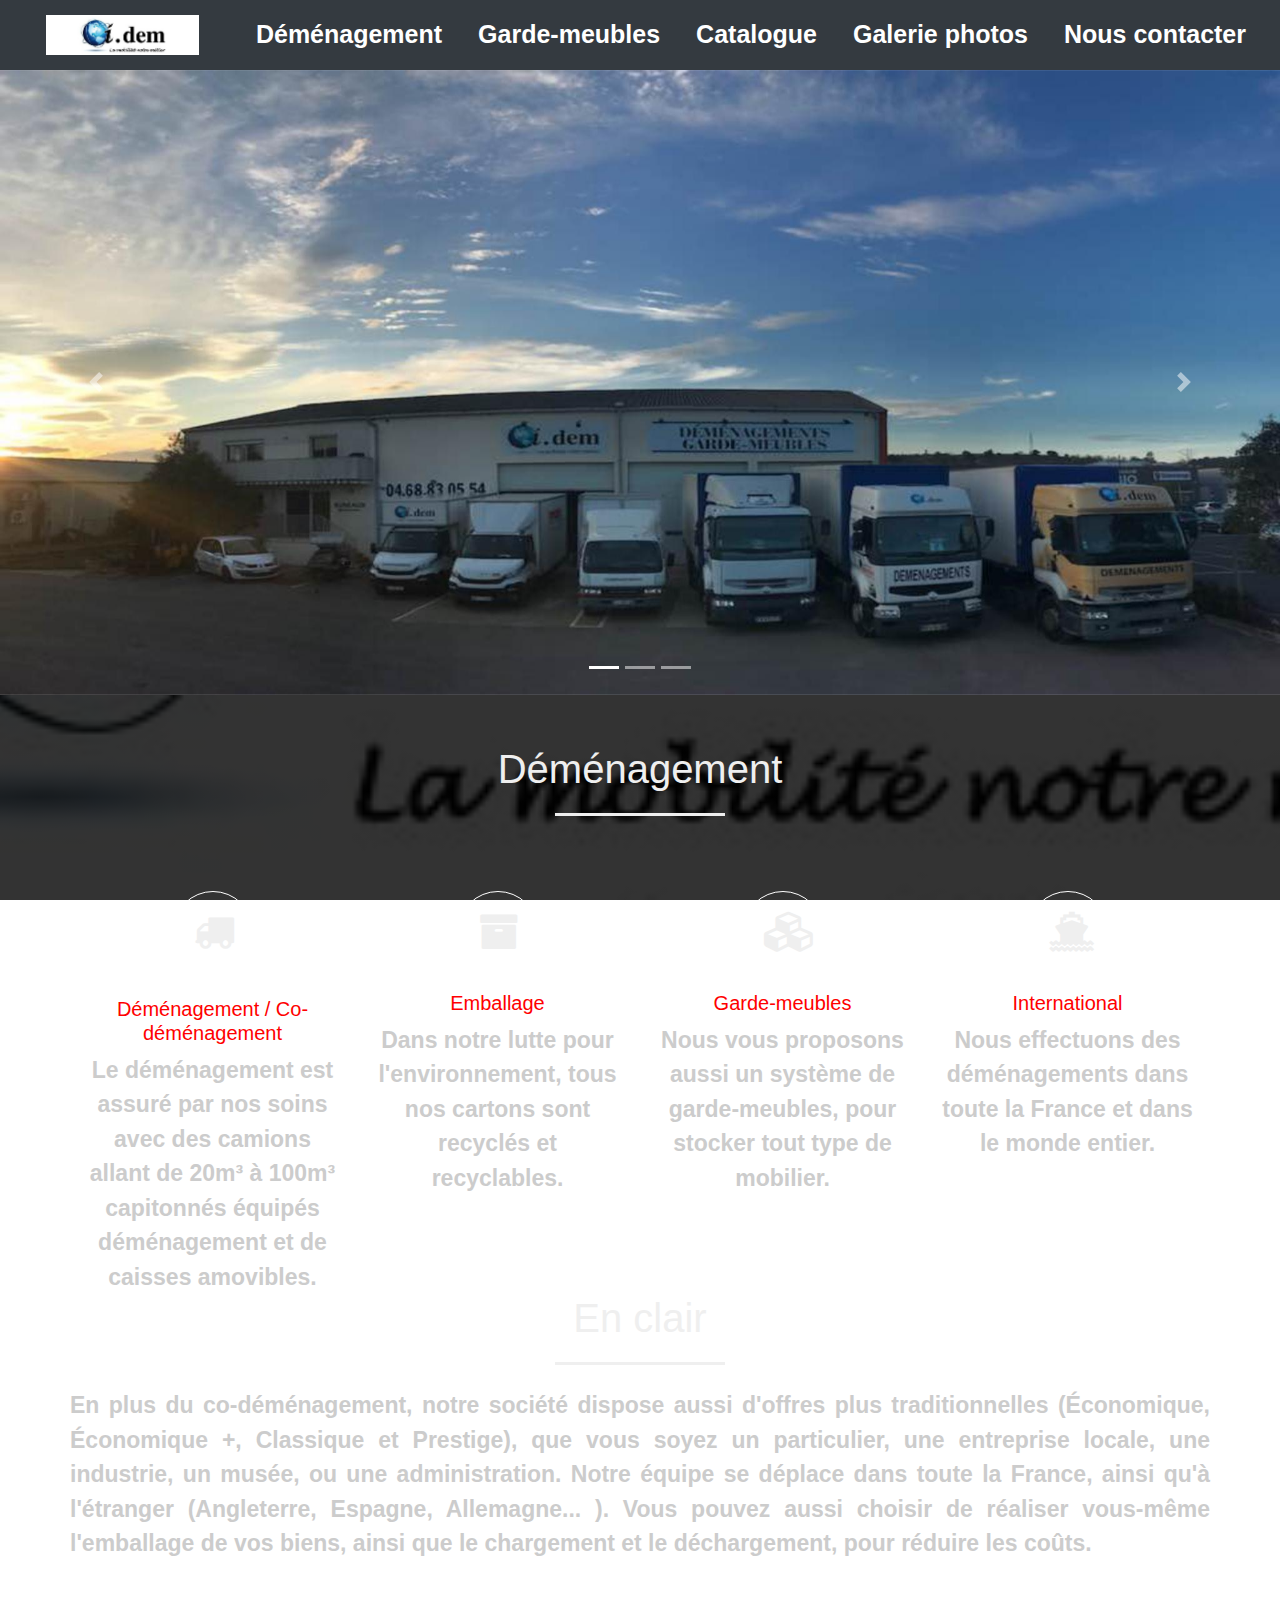
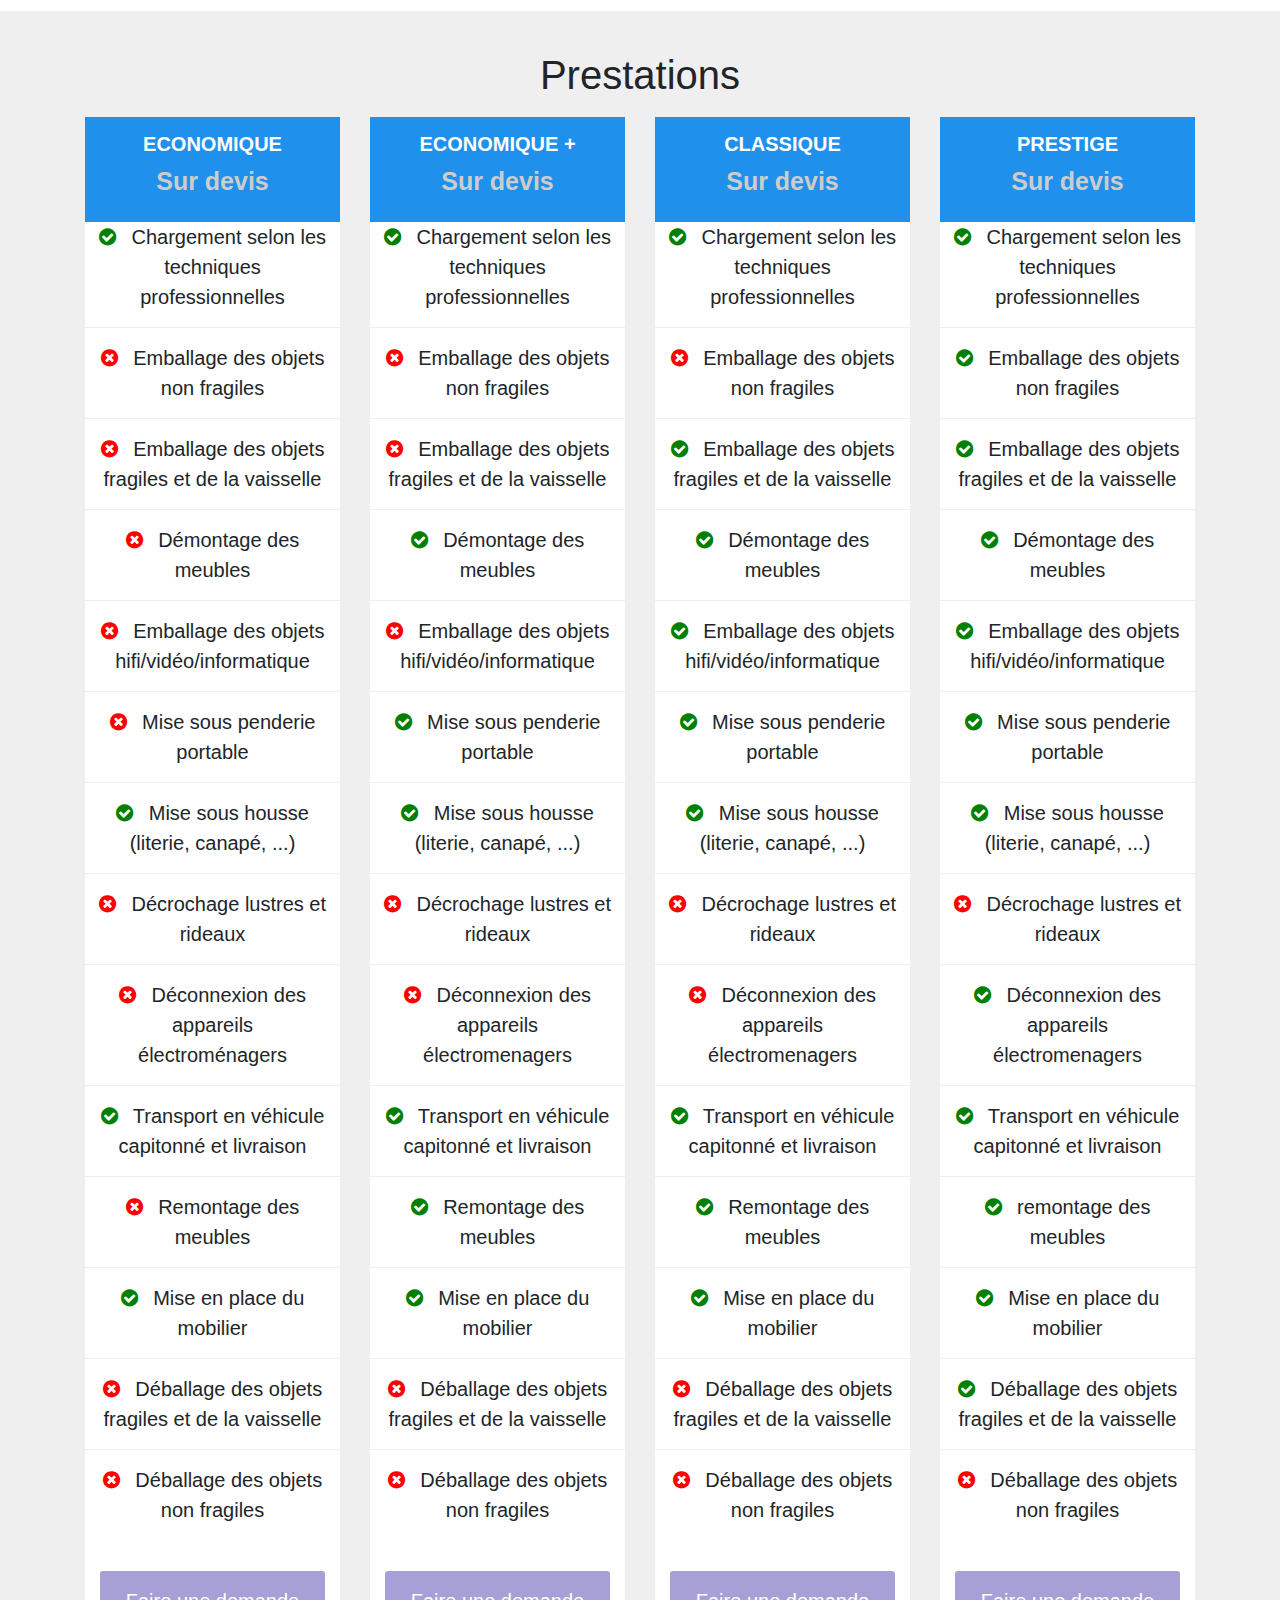
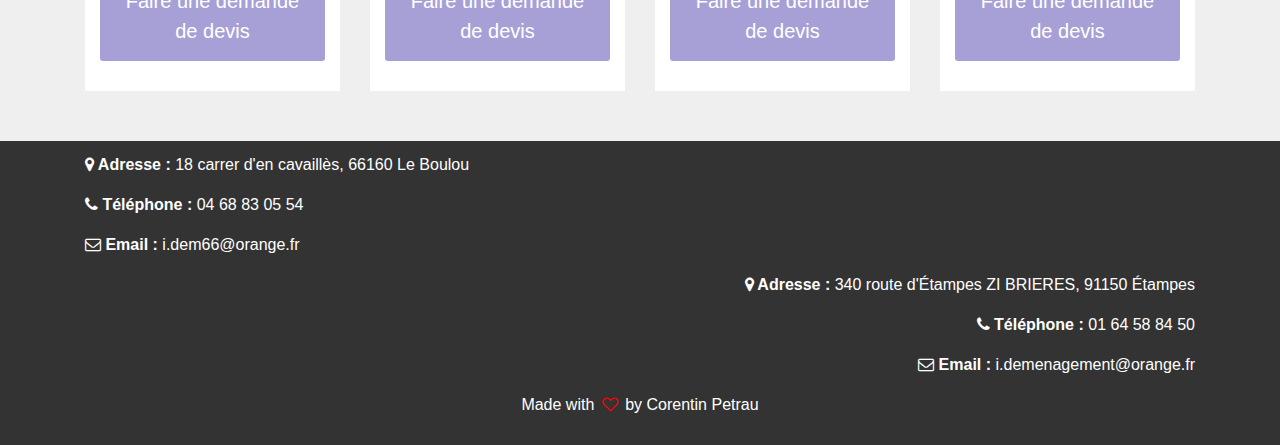
==== commit 0e2842e9: "feature&&fix(master): new sitemap +  SEO in progress" ====
--- a/index.html
+++ b/index.html
@@ -1,4 +1,4 @@
-<html>
+<html lang="fr">
   <head>
     <title>Idem Déménagement</title>
     <link rel="stylesheet" href="style.css">
@@ -7,12 +7,23 @@
     <script src="https://code.jquery.com/jquery-3.5.1.slim.min.js"></script>
     <script src="https://cdn.jsdelivr.net/npm/popper.js@1.16.0/dist/umd/popper.min.js"></script>
     <script src="https://stackpath.bootstrapcdn.com/bootstrap/4.5.0/js/bootstrap.min.js"></script>
+    <!-- Global site tag (gtag.js) - Google Analytics -->
+    <script async src="https://www.googletagmanager.com/gtag/js?id=UA-174942317-1"></script>
+    <script>
+      window.dataLayer = window.dataLayer || [];
+      function gtag(){dataLayer.push(arguments);}
+      gtag('js', new Date());
+      gtag('config', 'UA-174942317-1');
+    </script>
+    <meta charset="UTF-8" />
+    <meta name="viewport" content="width=device-width, initial-scale=1.0">
+    <link rel="icon" type="image/png" href="img/logo.png" />
   </head>
   <body>
 <!--NavigationBar-->
     <section id="nav-bar">
       <nav class="navbar navbar-expand-lg navbar-dark bg-dark">
-        <a class="navbar-brand" href="accueil.html"><img src="img/logo.png"></a>
+        <a class="navbar-brand" href="https://idemdemenagement.com"><img src="img/logo.png" alt="logo idem déménagement"></a>
           <button class="navbar-toggler" type="button" data-toggle="collapse" data-target="#navbarNav" aria-controls="navbarNav" aria-expanded="false" aria-label="Toggle navigation">
             <span class="navbar-toggler-icon"></span>
           </button>
@@ -22,7 +33,7 @@
                 <a class="nav-link" href="dem.html">Déménagement</a>
               </li>
               <li class="nav-item">
-                <a class="nav-link" href="garde_meuble.html">Garde-meubles</a>
+                <a class="nav-link" href="garde-meuble.html">Garde-meubles</a>
               </li>
               <li class="nav-item">
                   <a class="nav-link" href="kiwi.html">Catalogue</a>
@@ -46,21 +57,18 @@
         </ol>
         <div class="carousel-inner">
           <div class="carousel-item active">
-            <img src="img/page-d'acceuil2.jpg" class="d-block img-fluid">
+            <img src="img/idem_demenagement.jpg" class="d-block img-fluid" alt="idem déménagement">
               <div class="carousel-caption">
-                <h5></h5>
               </div>
           </div>
           <div class="carousel-item">
-            <img src="img/page_d'acceuil3.jpg" class="d-block img-fluid">
+            <img src="img/self_stokage.jpg" class="d-block img-fluid" alt="Garde-meubles en self-stokage">
               <div class="carousel-caption">
-                <h5></h5>
               </div>
           </div>
           <div class="carousel-item">
-            <img src="img/paged'accueil4.jpg" class="d-block img-fluid">
+            <img src="img/camion_de_demenagement.jpg" class="d-block img-fluid" alt="camion de déménagement">
             <div class="carousel-caption">
-              <h5></h5>
             </div>
           </div>
         </div>
@@ -100,36 +108,36 @@
               <div class="devis-button">
               </div>
             </div>
-            <a class="dev-button" href="dem.html"> DÉMÉNAGEMENT /<br />CO-DÉMÉNAGEMENT</a>
-            <p>Le déménagement est assuré par nos soins avec des camions
-            allant de 20m³ à 100m³ capitonné équipé déménagement et de caisse amovible.</p>
+            <h3>Déménagement / Co-déménagement</h3>
+            <b>Le déménagement est assuré par nos soins avec des camions
+            allant de 20m³ à 100m³ capitonnés équipés déménagement et de caisses amovibles.</b>
           </div>
           <div class="col-md-3 text-center">
             <div class="icon">
               <i class="fa fa-archive"></i>
             </div>
-            <a class="dev-button" href="kiwi.html"> EMBALLAGE</a>
-            <p>Dans notre lutte pour l'environnement, tous nos cartons sont recyclés et recyclables.</p>
+            <h3>Emballage</h3>
+            <b>Dans notre lutte pour l'environnement, tous nos cartons sont recyclés et recyclables.</b>
           </div>
           <div class="col-md-3 text-center">
             <div class="icon">
               <i class="fa fa-cubes"></i>
             </div>
-            <a class="dev-button" href="garde_meuble.html"> GARDE MEUBLES</a>
-            <p>Nous vous proposons aussi un système de garde-meubles, pour stocker tout type de mobilier.</p>
+            <h3>Garde-meubles</h3>
+            <b>Nous vous proposons aussi un système de garde-meubles, pour stocker tout type de mobilier.</b>
           </div>
           <div class="col-md-3 text-center">
             <div class="icon">
               <i class="fa fa-ship"></i>
             </div>
-            <a class="dev-button" href="dem.html">INTERNATIONAL</a>
-            <p>Nous effectuons des déménagements dans toute la France et dans le monde entier.</p>
+            <h3>International</h3>
+            <b>Nous effectuons des déménagements dans toute la France et dans le monde entier.</b>
           </div>
           <div class="en-clair">
             <h1>En clair</h1>
             <div class="about-content">
-            En plus du co-déménagement, notre société dispose aussi d'offres plus traditionnelles (Économique, Économique +, Classique et Prestige), que vous soyez un particulier, une entreprise locale, une industrie, un musée, ou une administration. Notre équipe se déplace dans toute la France, ainsi qu'à l'étranger (Angleterre, Espagne, Allemagne... ).
-            Vous pouvez aussi choisir de réaliser vous-même l'empaquetage de vos biens, ainsi que le chargement et le déchargement, pour réduire les coûts.
+            <b>En plus du co-déménagement, notre société dispose aussi d'offres plus traditionnelles (Économique, Économique +, Classique et Prestige), que vous soyez un particulier, une entreprise locale, une industrie, un musée, ou une administration. Notre équipe se déplace dans toute la France, ainsi qu'à l'étranger (Angleterre, Espagne, Allemagne... ).
+            Vous pouvez aussi choisir de réaliser vous-même l'emballage de vos biens, ainsi que le chargement et le déchargement, pour réduire les coûts.</b>
             </div>
           </div>
         </div>
@@ -150,13 +158,13 @@
                   <li><i class="fa fa-check-circle"></i> Chargement selon les techniques professionnelles</li>
                   <li><i class="fa fa-times-circle"></i> Emballage des objets non fragiles</li>
                   <li><i class="fa fa-times-circle"></i> Emballage des objets fragiles et de la vaisselle</li>
-                  <li><i class="fa fa-times-circle"></i> Demontage des meubles</li>
+                  <li><i class="fa fa-times-circle"></i> Démontage des meubles</li>
                   <li><i class="fa fa-times-circle"></i> Emballage des objets hifi/vidéo/informatique</li>
                   <li><i class="fa fa-times-circle"></i> Mise sous penderie portable</li>
                   <li><i class="fa fa-check-circle"></i> Mise sous housse (literie, canapé, ...)</li>
                   <li><i class="fa fa-times-circle"></i> Décrochage lustres et rideaux</li>
-                  <li><i class="fa fa-times-circle"></i> Déconnexion des appareils électroménager</li>
-                  <li><i class="fa fa-check-circle"></i> Transport en véhicule capitonne et livraison</li>
+                  <li><i class="fa fa-times-circle"></i> Déconnexion des appareils électroménagers</li>
+                  <li><i class="fa fa-check-circle"></i> Transport en véhicule capitonné et livraison</li>
                   <li><i class="fa fa-times-circle"></i> Remontage des meubles</li>
                   <li><i class="fa fa-check-circle"></i> Mise en place du mobilier</li>
                   <li><i class="fa fa-times-circle"></i> Déballage des objets fragiles et de la vaisselle</li>
@@ -179,13 +187,13 @@
                   <li><i class="fa fa-check-circle"></i> Chargement selon les techniques professionnelles</li>
                   <li><i class="fa fa-times-circle"></i> Emballage des objets non fragiles</li>
                   <li><i class="fa fa-times-circle"></i> Emballage des objets fragiles et de la vaisselle</li>
-                  <li><i class="fa fa-check-circle"></i> Demontage des meubles</li>
+                  <li><i class="fa fa-check-circle"></i> Démontage des meubles</li>
                   <li><i class="fa fa-times-circle"></i> Emballage des objets hifi/vidéo/informatique</li>
                   <li><i class="fa fa-check-circle"></i> Mise sous penderie portable</li>
                   <li><i class="fa fa-check-circle"></i> Mise sous housse (literie, canapé, ...)</li>
                   <li><i class="fa fa-times-circle"></i> Décrochage lustres et rideaux</li>
-                  <li><i class="fa fa-times-circle"></i> Déconnexion des appareils électromenager</li>
-                  <li><i class="fa fa-check-circle"></i> Transport en véhicule capitonne et livraison</li>
+                  <li><i class="fa fa-times-circle"></i> Déconnexion des appareils électromenagers</li>
+                  <li><i class="fa fa-check-circle"></i> Transport en véhicule capitonné et livraison</li>
                   <li><i class="fa fa-check-circle"></i> Remontage des meubles</li>
                   <li><i class="fa fa-check-circle"></i> Mise en place du mobilier</li>
                   <li><i class="fa fa-times-circle"></i> Déballage des objets fragiles et de la vaisselle</li>
@@ -208,13 +216,13 @@
                   <li><i class="fa fa-check-circle"></i> Chargement selon les techniques professionnelles</li>
                   <li><i class="fa fa-times-circle"></i> Emballage des objets non fragiles</li>
                   <li><i class="fa fa-check-circle"></i> Emballage des objets fragiles et de la vaisselle</li>
-                  <li><i class="fa fa-check-circle"></i> Demontage des meubles</li>
+                  <li><i class="fa fa-check-circle"></i> Démontage des meubles</li>
                   <li><i class="fa fa-check-circle"></i> Emballage des objets hifi/vidéo/informatique</li>
                   <li><i class="fa fa-check-circle"></i> Mise sous penderie portable</li>
                   <li><i class="fa fa-check-circle"></i> Mise sous housse (literie, canapé, ...)</li>
                   <li><i class="fa fa-times-circle"></i> Décrochage lustres et rideaux</li>
-                  <li><i class="fa fa-times-circle"></i> Déconnexion des appareils électromenager</li>
-                  <li><i class="fa fa-check-circle"></i> Transport en véhicule capitonne et livraison</li>
+                  <li><i class="fa fa-times-circle"></i> Déconnexion des appareils électromenagers</li>
+                  <li><i class="fa fa-check-circle"></i> Transport en véhicule capitonné et livraison</li>
                   <li><i class="fa fa-check-circle"></i> Remontage des meubles</li>
                   <li><i class="fa fa-check-circle"></i> Mise en place du mobilier</li>
                   <li><i class="fa fa-times-circle"></i> Déballage des objets fragiles et de la vaisselle</li>
@@ -237,13 +245,13 @@
                   <li><i class="fa fa-check-circle"></i> Chargement selon les techniques professionnelles</li>
                   <li><i class="fa fa-check-circle"></i> Emballage des objets non fragiles</li>
                   <li><i class="fa fa-check-circle"></i> Emballage des objets fragiles et de la vaisselle</li>
-                  <li><i class="fa fa-check-circle"></i> Demontage des meubles</li>
+                  <li><i class="fa fa-check-circle"></i> Démontage des meubles</li>
                   <li><i class="fa fa-check-circle"></i> Emballage des objets hifi/vidéo/informatique</li>
                   <li><i class="fa fa-check-circle"></i> Mise sous penderie portable</li>
                   <li><i class="fa fa-check-circle"></i> Mise sous housse (literie, canapé, ...)</li>
                   <li><i class="fa fa-times-circle"></i> Décrochage lustres et rideaux</li>
-                  <li><i class="fa fa-check-circle"></i> Déconnexion des appareils électromenager</li>
-                  <li><i class="fa fa-check-circle"></i> Transport en véhicule capitonne et livraison</li>
+                  <li><i class="fa fa-check-circle"></i> Déconnexion des appareils électromenagers</li>
+                  <li><i class="fa fa-check-circle"></i> Transport en véhicule capitonné et livraison</li>
                   <li><i class="fa fa-check-circle"></i> remontage des meubles</li>
                   <li><i class="fa fa-check-circle"></i> Mise en place du mobilier</li>
                   <li><i class="fa fa-check-circle"></i> Déballage des objets fragiles et de la vaisselle</li>
@@ -265,7 +273,7 @@
         <p><i class="fa fa-envelope-o"></i><b> Email : </b> i.dem66@orange.fr</p>
       </div>
       <div class="container text-right">
-        <p><i class="fa fa-map-marker"></i><b> Adresse : </b> 340 route d'ÉTampes ZI BRIERES, 91150 Étampes</p>
+        <p><i class="fa fa-map-marker"></i><b> Adresse : </b> 340 route d'Étampes ZI BRIERES, 91150 Étampes</p>
         <p><i class="fa fa-phone"></i><b> Téléphone : </b> 01 64 58 84 50</p>
         <p><i class="fa fa-envelope-o"></i><b> Email : </b> i.demenagement@orange.fr</p>
       </div>
--- a/style.css
+++ b/style.css
@@ -42,9 +42,9 @@
 }
 .nav-link
 {
-    color: #555!important;
-    font-weight: 600;
-    font-size: 16px;
+    color: white!important;
+    font-weight: 700;
+    font-size: 25px;
 }
 
 #slider
@@ -70,6 +70,19 @@
     padding-bottom: 50px;
     color: #555;
 }
+
+#demenagement b
+{
+    font-size: 20px;
+    color: black;
+}
+
+#demenagement h3
+{
+    font-size: 35px;
+    color: blue;
+}
+
 #demenagement .btn
 {
     margin-top: 20px;
@@ -122,9 +135,22 @@
     border-radius: 50%;
 }
 
+#services h3
+{
+    font-size: 20px;
+    margin-top: 20px;
+    color: red;
+}
+
 #services p
 {
-    font-size: 14px;
+    font-size: 23px;
+    margin-top: 20px;
+    color: #ccc;
+}
+#services b
+{
+    font-size: 23px;
     margin-top: 20px;
     color: #ccc;
 }
@@ -137,6 +163,7 @@
 .en-clair
 {
     text-align: justify;
+    font-size: 23px;
 }
 
 #prestations
@@ -170,13 +197,13 @@
 
 .test
 {
-    color: 	#555!important;
+    color: #555!important;
 }
 
 .price-head h2
 {
     color: #fff;
-    font-size: 30px;
+    font-size: 20px;
     font-weight: bold;
     margin-bottom: 5px;
     padding: 5px;
@@ -196,6 +223,7 @@
     border-bottom: 1px solid #efefef;
     padding: 15px 10px;
     list-style: none;
+    font-size: 20px;
 }
 
 ul li:last-child
@@ -230,7 +258,7 @@
     background-color: #2196;
     border-radius: 3px;
     display: inline-block;
-    font-size: 18px;
+    font-size: 20px;
     padding: 15px 15px;
     transition: 0.5s;
 }
@@ -294,14 +322,17 @@
 
 .kiwit
 {
+    font-size: 25px;
     color: red;
 }
 .kiwit2
 {
+    font-size: 25px;
     color: blue;
 }
 .frais
 {
+    font-size: 20px;
     color: black;
 }
 .frais2
